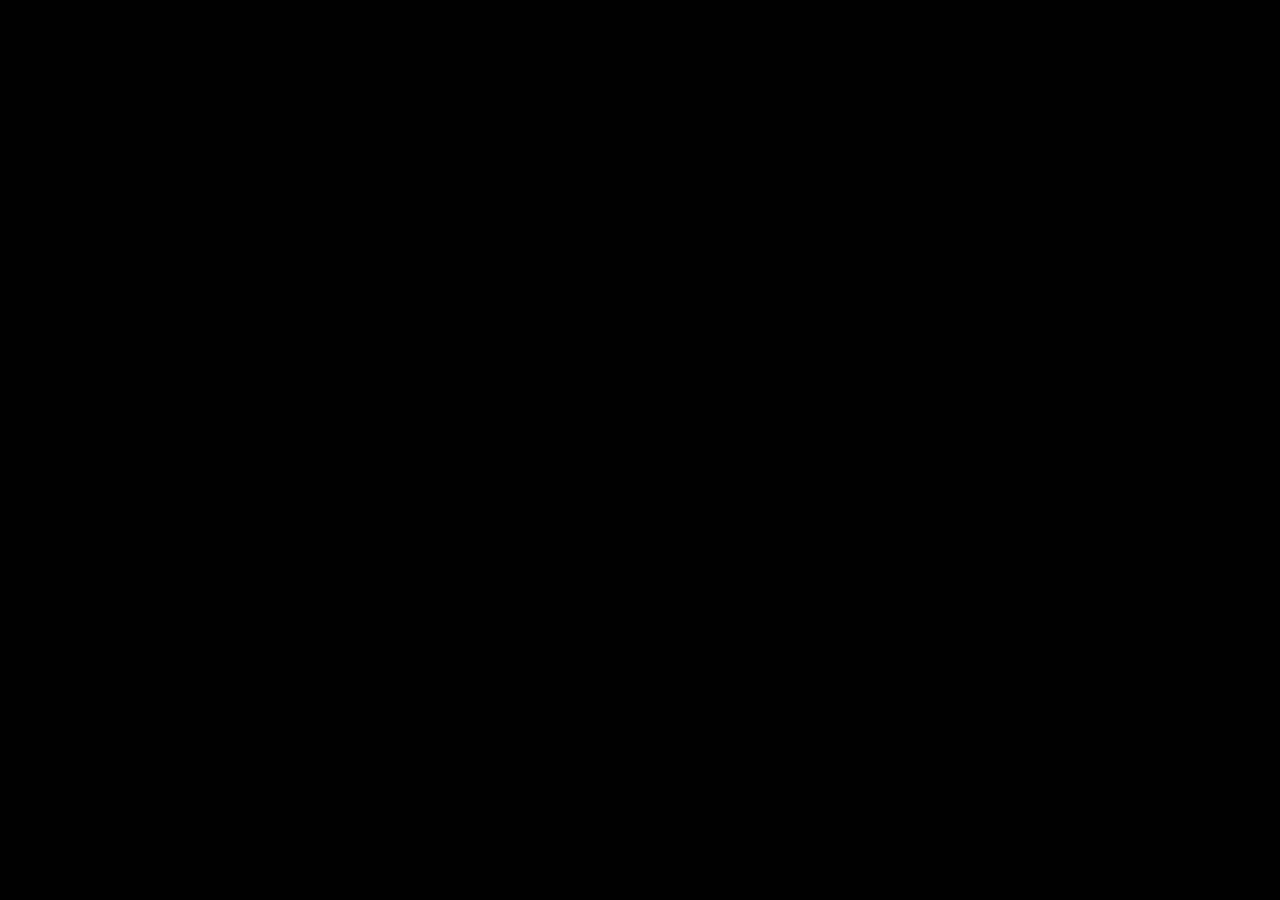
==== player.html @ 7fa9cfb5 "fix(emulator): use isolated player.html iframe and fix controller setup" ====
<!DOCTYPE html>
<html lang="es">
<head>
  <meta charset="UTF-8">
  <meta name="viewport" content="width=device-width, initial-scale=1.0, maximum-scale=1.0, user-scalable=no, viewport-fit=cover">
  <title>Emulator Player</title>
  <style>
    * { box-sizing: border-box; margin: 0; padding: 0; }
    html, body {
      width: 100%;
      height: 100%;
      overflow: hidden;
      background: #000;
      touch-action: none;
    }
    #game {
      width: 100%;
      height: 100%;
      display: flex;
      align-items: center;
      justify-content: center;
    }
  </style>
</head>
<body>
  <div id="game"></div>

  <script>
    const urlParams = new URLSearchParams(window.location.search);
    const core = urlParams.get('core') || 'gba';
    const rom = urlParams.get('rom') || 'roms/magical_quest_1.gba';
    const title = urlParams.get('title') || 'Juego Retro';

    // Resolver ruta absoluta de la ROM
    const absoluteRomUrl = new URL(rom, window.location.href).href;

    window.EJS_player = '#game';
    window.EJS_core = core;
    window.EJS_gameUrl = absoluteRomUrl;
    window.EJS_pathtodata = 'https://cdn.emulatorjs.org/stable/data/';
    window.EJS_gameName = title;
    window.EJS_color = '#ef4444';
    window.EJS_startOnLoaded = true;
    window.EJS_virtualGamepad = true;
  </script>
  <script src="https://cdn.emulatorjs.org/stable/data/loader.js"></script>
</body>
</html>
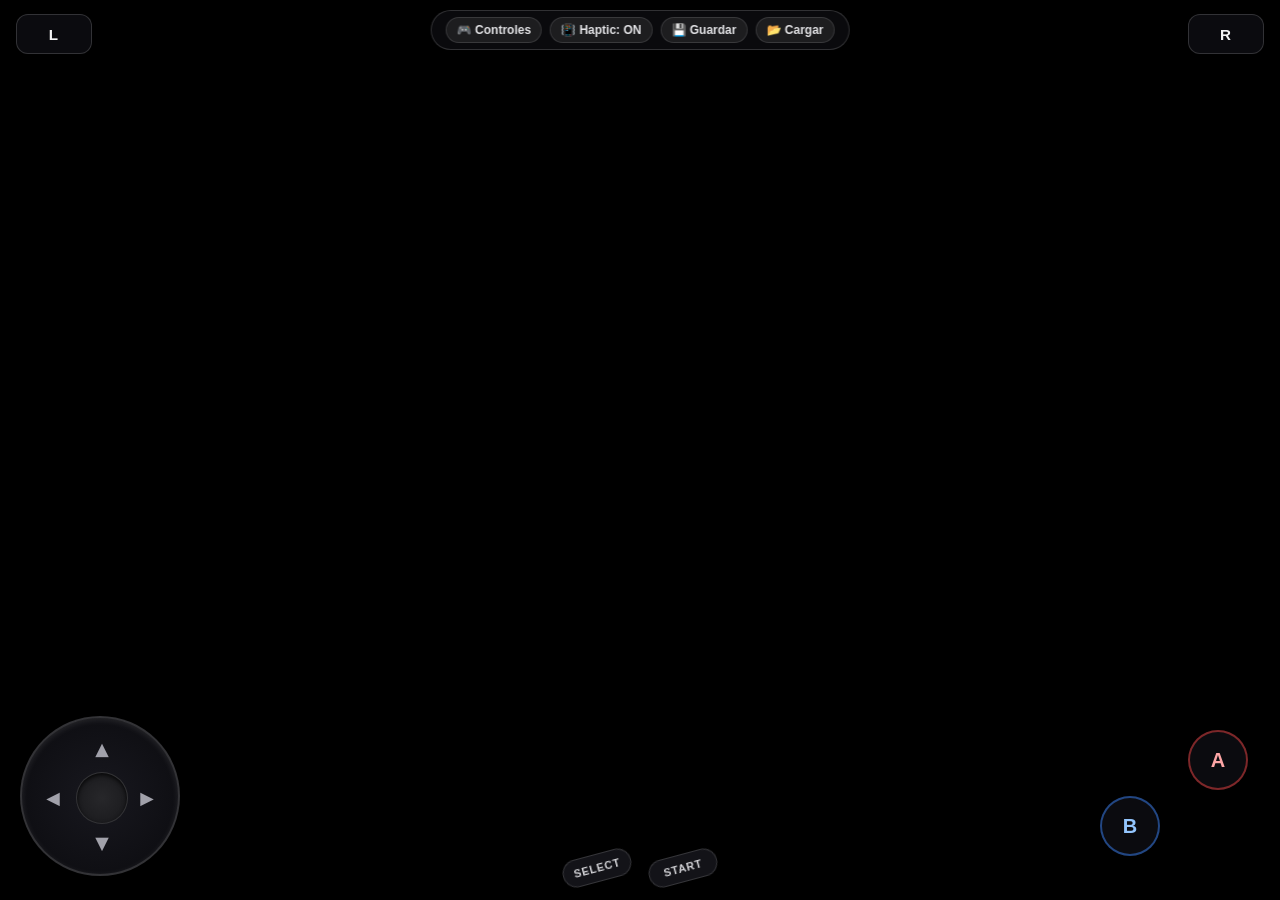
==== commit f4e1ad3c: "feat(controls): add badass on-screen arcade touch controls for mobile and ipad" ====
--- a/player.html
+++ b/player.html
@@ -3,16 +3,59 @@
 <head>
   <meta charset="UTF-8">
   <meta name="viewport" content="width=device-width, initial-scale=1.0, maximum-scale=1.0, user-scalable=no, viewport-fit=cover">
-  <title>Emulator Player</title>
+  <title>Mickey Arcade Player</title>
   <style>
-    * { box-sizing: border-box; margin: 0; padding: 0; }
+    :root {
+      --neon-red: #ef4444;
+      --neon-blue: #3b82f6;
+      --neon-green: #10b981;
+      --neon-yellow: #f59e0b;
+      --neon-purple: #a855f7;
+      --neon-cyan: #06b6d4;
+      --glass-bg: rgba(18, 18, 24, 0.65);
+      --glass-border: rgba(255, 255, 255, 0.16);
+      --glass-glow: rgba(255, 255, 255, 0.08);
+      --active-scale: 0.92;
+    }
+
+    * {
+      box-sizing: border-box;
+      margin: 0;
+      padding: 0;
+      -webkit-touch-callout: none;
+      -webkit-user-select: none;
+      user-select: none;
+    }
+
     html, body {
       width: 100%;
       height: 100%;
       overflow: hidden;
       background: #000;
       touch-action: none;
-    }
+      font-family: system-ui, -apple-system, BlinkMacSystemFont, 'Segoe UI', Roboto, sans-serif;
+    }
+
+    #app-viewport {
+      position: relative;
+      width: 100%;
+      height: 100%;
+      display: flex;
+      flex-direction: column;
+      overflow: hidden;
+      background: #000;
+    }
+
+    /* Contenedor del Juego */
+    #game-container {
+      position: absolute;
+      inset: 0;
+      display: flex;
+      align-items: center;
+      justify-content: center;
+      z-index: 10;
+    }
+
     #game {
       width: 100%;
       height: 100%;
@@ -20,11 +63,470 @@
       align-items: center;
       justify-content: center;
     }
+
+    /* Ocultar barra default y branding de EmulatorJS */
+    .ejs_menu_bar, .ejs_ad_container {
+      display: none !important;
+    }
+
+    /* Barra Superior de Herramientas Quick HUD */
+    #quick-hud {
+      position: absolute;
+      top: 10px;
+      left: 50%;
+      transform: translateX(-50%);
+      z-index: 100;
+      display: flex;
+      align-items: center;
+      gap: 8px;
+      background: rgba(12, 12, 16, 0.85);
+      backdrop-filter: blur(12px);
+      -webkit-backdrop-filter: blur(12px);
+      padding: 6px 14px;
+      border-radius: 30px;
+      border: 1px solid var(--glass-border);
+      box-shadow: 0 4px 20px rgba(0, 0, 0, 0.6);
+      pointer-events: auto;
+      transition: opacity 0.3s ease, transform 0.3s ease;
+    }
+
+    #quick-hud.hidden {
+      opacity: 0.15;
+      transform: translateX(-50%) translateY(-6px);
+    }
+    #quick-hud.hidden:hover {
+      opacity: 1;
+      transform: translateX(-50%) translateY(0);
+    }
+
+    .hud-btn {
+      background: rgba(255, 255, 255, 0.08);
+      border: 1px solid rgba(255, 255, 255, 0.12);
+      color: #e4e4e7;
+      font-size: 0.75rem;
+      font-weight: 700;
+      padding: 5px 10px;
+      border-radius: 16px;
+      cursor: pointer;
+      display: flex;
+      align-items: center;
+      gap: 4px;
+      transition: all 0.15s ease;
+      touch-action: manipulation;
+    }
+    .hud-btn:active {
+      transform: scale(0.94);
+      background: rgba(239, 68, 68, 0.25);
+      border-color: var(--neon-red);
+      color: #fff;
+    }
+
+    /* ====================================================================
+       OVERLAY DE CONTROLES TÁCTILES MAMALONES
+       ==================================================================== */
+    #touch-overlay {
+      position: absolute;
+      inset: 0;
+      z-index: 50;
+      pointer-events: none;
+      transition: opacity 0.25s ease;
+    }
+
+    #touch-overlay.controls-hidden {
+      opacity: 0;
+      pointer-events: none !important;
+    }
+
+    /* Gatillos Superiores L y R */
+    .trigger-btn {
+      position: absolute;
+      top: 14px;
+      width: 76px;
+      height: 40px;
+      background: var(--glass-bg);
+      backdrop-filter: blur(10px);
+      -webkit-backdrop-filter: blur(10px);
+      border: 1.5px solid var(--glass-border);
+      border-radius: 12px;
+      color: #f4f4f5;
+      font-size: 0.95rem;
+      font-weight: 900;
+      letter-spacing: 1px;
+      display: flex;
+      align-items: center;
+      justify-content: center;
+      pointer-events: auto;
+      box-shadow: 0 4px 15px rgba(0, 0, 0, 0.5);
+      transition: transform 0.08s ease, background 0.08s ease, box-shadow 0.08s ease;
+      touch-action: none;
+    }
+    .trigger-btn#btn-l { left: 16px; }
+    .trigger-btn#btn-r { right: 16px; }
+
+    .trigger-btn.active, .trigger-btn:active {
+      transform: scale(var(--active-scale));
+      background: rgba(239, 68, 68, 0.4);
+      border-color: var(--neon-red);
+      box-shadow: 0 0 16px rgba(239, 68, 68, 0.6), inset 0 0 10px rgba(239, 68, 68, 0.5);
+      color: #fff;
+    }
+
+    /* --------------------------------------------------------------------
+       D-PAD RETRO ARCADE (DIRECCIONAL 8 VÍAS)
+       -------------------------------------------------------------------- */
+    .dpad-container {
+      position: absolute;
+      left: 20px;
+      bottom: 24px;
+      width: 160px;
+      height: 160px;
+      pointer-events: auto;
+      touch-action: none;
+    }
+
+    .dpad-cross {
+      position: relative;
+      width: 100%;
+      height: 100%;
+      background: radial-gradient(circle, rgba(28, 28, 36, 0.85) 0%, rgba(12, 12, 16, 0.9) 100%);
+      backdrop-filter: blur(12px);
+      -webkit-backdrop-filter: blur(12px);
+      border-radius: 50%;
+      border: 2px solid rgba(255, 255, 255, 0.15);
+      box-shadow: 0 8px 30px rgba(0, 0, 0, 0.7), inset 0 2px 6px rgba(255, 255, 255, 0.1);
+    }
+
+    /* Brazos de la cruz */
+    .dpad-arm {
+      position: absolute;
+      display: flex;
+      align-items: center;
+      justify-content: center;
+      color: #a1a1aa;
+      font-size: 1.1rem;
+      transition: all 0.08s ease;
+      pointer-events: none;
+    }
+    .dpad-arm-up {
+      top: 6px;
+      left: 54px;
+      width: 52px;
+      height: 50px;
+    }
+    .dpad-arm-down {
+      bottom: 6px;
+      left: 54px;
+      width: 52px;
+      height: 50px;
+    }
+    .dpad-arm-left {
+      top: 54px;
+      left: 6px;
+      width: 50px;
+      height: 52px;
+    }
+    .dpad-arm-right {
+      top: 54px;
+      right: 6px;
+      width: 50px;
+      height: 52px;
+    }
+
+    /* Centro del D-Pad */
+    .dpad-center-cap {
+      position: absolute;
+      top: 54px;
+      left: 54px;
+      width: 52px;
+      height: 52px;
+      background: radial-gradient(circle, #27272a 0%, #18181b 100%);
+      border-radius: 50%;
+      border: 1px solid rgba(255, 255, 255, 0.1);
+      box-shadow: inset 0 2px 4px rgba(0, 0, 0, 0.8);
+      pointer-events: none;
+    }
+
+    /* Estado activo del D-Pad */
+    .dpad-arm.active {
+      color: #fff;
+      text-shadow: 0 0 12px var(--neon-cyan);
+      transform: scale(1.15);
+    }
+
+    /* --------------------------------------------------------------------
+       BOTONES DE ACCIÓN (A / B / X / Y / C)
+       -------------------------------------------------------------------- */
+    .actions-container {
+      position: absolute;
+      right: 20px;
+      bottom: 24px;
+      width: 170px;
+      height: 170px;
+      pointer-events: auto;
+      touch-action: none;
+    }
+
+    .btn-action {
+      position: absolute;
+      width: 60px;
+      height: 60px;
+      border-radius: 50%;
+      background: var(--glass-bg);
+      backdrop-filter: blur(12px);
+      -webkit-backdrop-filter: blur(12px);
+      border: 2px solid var(--glass-border);
+      color: #fafafa;
+      font-size: 1.25rem;
+      font-weight: 900;
+      display: flex;
+      align-items: center;
+      justify-content: center;
+      box-shadow: var(--btn-shadow);
+      transition: transform 0.08s ease, background 0.08s ease, box-shadow 0.08s ease, border-color 0.08s ease;
+      touch-action: none;
+    }
+
+    /* Layout GBA (A / B) */
+    .layout-gba #btn-b {
+      left: 10px;
+      bottom: 20px;
+      border-color: rgba(59, 130, 246, 0.5);
+      color: #93c5fd;
+    }
+    .layout-gba #btn-a {
+      right: 12px;
+      top: 24px;
+      border-color: rgba(239, 68, 68, 0.5);
+      color: #fca5a5;
+    }
+
+    /* Layout SNES (Y, X, B, A) */
+    .layout-snes #btn-y {
+      left: 10px;
+      top: 55px;
+      border-color: rgba(16, 185, 129, 0.5);
+      color: #6ee7b7;
+    }
+    .layout-snes #btn-x {
+      top: 10px;
+      left: 55px;
+      border-color: rgba(245, 158, 11, 0.5);
+      color: #fde68a;
+    }
+    .layout-snes #btn-b {
+      bottom: 10px;
+      left: 55px;
+      border-color: rgba(59, 130, 246, 0.5);
+      color: #93c5fd;
+    }
+    .layout-snes #btn-a {
+      right: 10px;
+      top: 55px;
+      border-color: rgba(239, 68, 68, 0.5);
+      color: #fca5a5;
+    }
+
+    /* Layout Genesis (A, B, C) */
+    .layout-genesis #btn-a {
+      left: 10px;
+      bottom: 30px;
+      border-color: rgba(239, 68, 68, 0.5);
+      color: #fca5a5;
+    }
+    .layout-genesis #btn-b {
+      left: 58px;
+      top: 40px;
+      border-color: rgba(59, 130, 246, 0.5);
+      color: #93c5fd;
+    }
+    .layout-genesis #btn-c {
+      right: 10px;
+      top: 15px;
+      border-color: rgba(16, 185, 129, 0.5);
+      color: #6ee7b7;
+    }
+
+    /* Estados Activos de Botones de Acción */
+    .btn-action.active, .btn-action:active {
+      transform: scale(var(--active-scale));
+      color: #fff;
+    }
+    #btn-a.active, #btn-a:active {
+      background: rgba(239, 68, 68, 0.45);
+      border-color: var(--neon-red);
+      box-shadow: 0 0 20px rgba(239, 68, 68, 0.7), inset 0 0 12px rgba(239, 68, 68, 0.6);
+    }
+    #btn-b.active, #btn-b:active {
+      background: rgba(59, 130, 246, 0.45);
+      border-color: var(--neon-blue);
+      box-shadow: 0 0 20px rgba(59, 130, 246, 0.7), inset 0 0 12px rgba(59, 130, 246, 0.6);
+    }
+    #btn-x.active, #btn-x:active {
+      background: rgba(245, 158, 11, 0.45);
+      border-color: var(--neon-yellow);
+      box-shadow: 0 0 20px rgba(245, 158, 11, 0.7), inset 0 0 12px rgba(245, 158, 11, 0.6);
+    }
+    #btn-y.active, #btn-y:active {
+      background: rgba(16, 185, 129, 0.45);
+      border-color: var(--neon-green);
+      box-shadow: 0 0 20px rgba(16, 185, 129, 0.7), inset 0 0 12px rgba(16, 185, 129, 0.6);
+    }
+    #btn-c.active, #btn-c:active {
+      background: rgba(16, 185, 129, 0.45);
+      border-color: var(--neon-green);
+      box-shadow: 0 0 20px rgba(16, 185, 129, 0.7), inset 0 0 12px rgba(16, 185, 129, 0.6);
+    }
+
+    /* --------------------------------------------------------------------
+       BOTONES START & SELECT (PÍLDORAS CLÁSICAS)
+       -------------------------------------------------------------------- */
+    .meta-container {
+      position: absolute;
+      bottom: 18px;
+      left: 50%;
+      transform: translateX(-50%);
+      display: flex;
+      align-items: center;
+      gap: 16px;
+      pointer-events: auto;
+      touch-action: none;
+    }
+
+    .btn-pill {
+      background: rgba(24, 24, 30, 0.8);
+      backdrop-filter: blur(8px);
+      -webkit-backdrop-filter: blur(8px);
+      border: 1px solid rgba(255, 255, 255, 0.15);
+      border-radius: 20px;
+      width: 70px;
+      height: 28px;
+      color: #d4d4d8;
+      font-size: 0.68rem;
+      font-weight: 800;
+      letter-spacing: 0.8px;
+      display: flex;
+      align-items: center;
+      justify-content: center;
+      box-shadow: 0 4px 12px rgba(0, 0, 0, 0.5);
+      transform: rotate(-15deg);
+      transition: all 0.08s ease;
+      touch-action: none;
+    }
+
+    .btn-pill.active, .btn-pill:active {
+      transform: rotate(-15deg) scale(0.92);
+      background: rgba(239, 68, 68, 0.35);
+      border-color: var(--neon-red);
+      box-shadow: 0 0 14px rgba(239, 68, 68, 0.6);
+      color: #fff;
+    }
+
+    /* ====================================================================
+       MODO RETRATO (CELULARES VERTICALES / GAMEBOY STYLE)
+       ==================================================================== */
+    @media (orientation: portrait) and (max-width: 768px) {
+      #game-container {
+        position: relative;
+        height: 48vh;
+        width: 100%;
+        background: #000;
+      }
+
+      #touch-overlay {
+        position: relative;
+        height: 52vh;
+        width: 100%;
+        background: linear-gradient(180deg, #09090b 0%, #141419 100%);
+        border-top: 2px solid rgba(255, 255, 255, 0.1);
+        box-shadow: 0 -10px 30px rgba(0, 0, 0, 0.8);
+      }
+
+      .dpad-container {
+        left: 14px;
+        bottom: 30px;
+        width: 150px;
+        height: 150px;
+      }
+
+      .actions-container {
+        right: 14px;
+        bottom: 30px;
+        width: 155px;
+        height: 155px;
+      }
+
+      .btn-action {
+        width: 54px;
+        height: 54px;
+        font-size: 1.15rem;
+      }
+
+      .trigger-btn {
+        top: 12px;
+        width: 66px;
+        height: 36px;
+        font-size: 0.85rem;
+      }
+
+      .meta-container {
+        bottom: 14px;
+        gap: 12px;
+      }
+      .btn-pill {
+        width: 64px;
+        height: 26px;
+        font-size: 0.65rem;
+      }
+    }
   </style>
 </head>
 <body>
-  <div id="game"></div>
-
+
+  <div id="app-viewport">
+    <!-- Viewport del Emulador -->
+    <main id="game-container">
+      <div id="game"></div>
+    </main>
+
+    <!-- Barra de Herramientas Quick HUD -->
+    <header id="quick-hud" aria-label="Herramientas de emulación">
+      <button class="hud-btn" id="hud-toggle-controls" type="button" title="Mostrar/Ocultar Controles">🎮 Controles</button>
+      <button class="hud-btn" id="hud-haptics" type="button" title="Vibración">📳 Haptic: ON</button>
+      <button class="hud-btn" id="hud-save" type="button" title="Guardar Partida">💾 Guardar</button>
+      <button class="hud-btn" id="hud-load" type="button" title="Cargar Partida">📂 Cargar</button>
+    </header>
+
+    <!-- Overlay de Controles Táctiles Profesionales -->
+    <div id="touch-overlay" class="layout-gba">
+      <!-- Gatillos L y R -->
+      <button class="trigger-btn" id="btn-l" data-input="10" type="button" aria-label="Gatillo L">L</button>
+      <button class="trigger-btn" id="btn-r" data-input="11" type="button" aria-label="Gatillo R">R</button>
+
+      <!-- D-Pad Cruzado 8 Vías -->
+      <div class="dpad-container" id="virtual-dpad">
+        <div class="dpad-cross">
+          <div class="dpad-arm dpad-arm-up" id="dpad-arrow-up">▲</div>
+          <div class="dpad-arm dpad-arm-down" id="dpad-arrow-down">▼</div>
+          <div class="dpad-arm dpad-arm-left" id="dpad-arrow-left">◀</div>
+          <div class="dpad-arm dpad-arm-right" id="dpad-arrow-right">▶</div>
+          <div class="dpad-center-cap"></div>
+        </div>
+      </div>
+
+      <!-- Start y Select -->
+      <div class="meta-container">
+        <button class="btn-pill" id="btn-select" data-input="2" type="button" aria-label="Select">SELECT</button>
+        <button class="btn-pill" id="btn-start" data-input="3" type="button" aria-label="Start">START</button>
+      </div>
+
+      <!-- Clúster Dinámico de Botones de Acción -->
+      <div class="actions-container" id="actions-cluster">
+        <!-- Renderizado dinámicamente según consola (GBA, SNES, Genesis) -->
+      </div>
+    </div>
+  </div>
+
+  <!-- Parámetros y Configuración de EmulatorJS -->
   <script>
     const urlParams = new URLSearchParams(window.location.search);
     const core = urlParams.get('core') || 'gba';
@@ -41,8 +543,328 @@
     window.EJS_gameName = title;
     window.EJS_color = '#ef4444';
     window.EJS_startOnLoaded = true;
-    window.EJS_virtualGamepad = true;
+    window.EJS_virtualGamepad = false; // Desactivar el feo y roto por defecto
   </script>
   <script src="https://cdn.emulatorjs.org/stable/data/loader.js"></script>
+
+  <!-- Motor Táctil Arcade Mamalón -->
+  <script>
+    (function initArcadeTouchController() {
+      let hapticsEnabled = true;
+      let controlsVisible = true;
+      const activeInputs = new Set();
+      const overlay = document.getElementById('touch-overlay');
+      const cluster = document.getElementById('actions-cluster');
+      const dpad = document.getElementById('virtual-dpad');
+
+      // 1. Configurar botones de acción según el core
+      function setupActionCluster() {
+        overlay.classList.remove('layout-gba', 'layout-snes', 'layout-genesis');
+
+        if (core === 'snes') {
+          overlay.classList.add('layout-snes');
+          cluster.innerHTML = `
+            <button class="btn-action" id="btn-y" data-input="1" type="button" aria-label="Y">Y</button>
+            <button class="btn-action" id="btn-x" data-input="9" type="button" aria-label="X">X</button>
+            <button class="btn-action" id="btn-b" data-input="0" type="button" aria-label="B">B</button>
+            <button class="btn-action" id="btn-a" data-input="8" type="button" aria-label="A">A</button>
+          `;
+        } else if (core === 'segaMD' || core === 'genesis') {
+          overlay.classList.add('layout-genesis');
+          // En segaMD: A=1, B=0, C=8
+          cluster.innerHTML = `
+            <button class="btn-action" id="btn-a" data-input="1" type="button" aria-label="A">A</button>
+            <button class="btn-action" id="btn-b" data-input="0" type="button" aria-label="B">B</button>
+            <button class="btn-action" id="btn-c" data-input="8" type="button" aria-label="C">C</button>
+          `;
+          // Ocultar gatillos en Génesis clásico de 3 botones si se desea o dejarlos
+        } else {
+          // GBA por defecto: B=0, A=8
+          overlay.classList.add('layout-gba');
+          cluster.innerHTML = `
+            <button class="btn-action" id="btn-b" data-input="0" type="button" aria-label="B">B</button>
+            <button class="btn-action" id="btn-a" data-input="8" type="button" aria-label="A">A</button>
+          `;
+        }
+      }
+
+      setupActionCluster();
+
+      // 2. Mapeo de teclas para canal secundario de KeyboardEvent
+      const KEY_FALLBACKS = {
+        4: { key: "ArrowUp", code: "ArrowUp", keyCode: 38 },
+        5: { key: "ArrowDown", code: "ArrowDown", keyCode: 40 },
+        6: { key: "ArrowLeft", code: "ArrowLeft", keyCode: 37 },
+        7: { key: "ArrowRight", code: "ArrowRight", keyCode: 39 },
+        8: { key: "z", code: "KeyZ", keyCode: 90 }, // A
+        0: { key: "x", code: "KeyX", keyCode: 88 }, // B
+        9: { key: "a", code: "KeyA", keyCode: 65 }, // X
+        1: { key: "s", code: "KeyS", keyCode: 83 }, // Y
+        10: { key: "q", code: "KeyQ", keyCode: 81 }, // L
+        11: { key: "e", code: "KeyE", keyCode: 69 }, // R
+        3: { key: "Enter", code: "Enter", keyCode: 13 }, // Start
+        2: { key: "v", code: "KeyV", keyCode: 86 } // Select
+      };
+
+      // 3. Envío dual de entradas a EmulatorJS
+      function sendInput(inputVal, isDown) {
+        if (isDown) {
+          if (!activeInputs.has(inputVal)) {
+            activeInputs.add(inputVal);
+            // Canal primario directo a WebAssembly
+            if (window.EJS_emulator && window.EJS_emulator.gameManager) {
+              try {
+                window.EJS_emulator.gameManager.simulateInput(0, inputVal, 1);
+              } catch(e) {}
+            }
+            // Canal secundario: teclado
+            dispatchKeyEvent(inputVal, 'keydown');
+
+            if (hapticsEnabled && navigator.vibrate) {
+              try { navigator.vibrate(12); } catch(e) {}
+            }
+          }
+        } else {
+          if (activeInputs.has(inputVal)) {
+            activeInputs.delete(inputVal);
+            if (window.EJS_emulator && window.EJS_emulator.gameManager) {
+              try {
+                window.EJS_emulator.gameManager.simulateInput(0, inputVal, 0);
+              } catch(e) {}
+            }
+            dispatchKeyEvent(inputVal, 'keyup');
+          }
+        }
+      }
+
+      function dispatchKeyEvent(inputVal, eventType) {
+        const k = KEY_FALLBACKS[inputVal];
+        if (!k) return;
+        try {
+          const ev = new KeyboardEvent(eventType, {
+            key: k.key,
+            code: k.code,
+            keyCode: k.keyCode,
+            which: k.keyCode,
+            bubbles: true,
+            cancelable: true
+          });
+          window.dispatchEvent(ev);
+          document.dispatchEvent(ev);
+        } catch(e) {}
+      }
+
+      // 4. Bindings de botones simples (A, B, X, Y, L, R, Start, Select)
+      function bindSimpleButtons() {
+        const buttons = overlay.querySelectorAll('button[data-input]');
+        buttons.forEach(btn => {
+          const inputVal = parseInt(btn.getAttribute('data-input'), 10);
+
+          // Touch
+          btn.addEventListener('touchstart', (e) => {
+            e.preventDefault();
+            btn.classList.add('active');
+            sendInput(inputVal, true);
+          }, { passive: false });
+
+          btn.addEventListener('touchend', (e) => {
+            e.preventDefault();
+            btn.classList.remove('active');
+            sendInput(inputVal, false);
+          }, { passive: false });
+
+          btn.addEventListener('touchcancel', (e) => {
+            e.preventDefault();
+            btn.classList.remove('active');
+            sendInput(inputVal, false);
+          }, { passive: false });
+
+          // Mouse (para pruebas en Desktop / DevTools)
+          btn.addEventListener('mousedown', (e) => {
+            e.preventDefault();
+            btn.classList.add('active');
+            sendInput(inputVal, true);
+          });
+
+          btn.addEventListener('mouseup', (e) => {
+            e.preventDefault();
+            btn.classList.remove('active');
+            sendInput(inputVal, false);
+          });
+
+          btn.addEventListener('mouseleave', () => {
+            if (btn.classList.contains('active')) {
+              btn.classList.remove('active');
+              sendInput(inputVal, false);
+            }
+          });
+        });
+      }
+
+      bindSimpleButtons();
+
+      // 5. Motor Multi-Touch y Drag Continuo del D-Pad
+      const dpadUp = document.getElementById('dpad-arrow-up');
+      const dpadDown = document.getElementById('dpad-arrow-down');
+      const dpadLeft = document.getElementById('dpad-arrow-left');
+      const dpadRight = document.getElementById('dpad-arrow-right');
+
+      let dpadTouchId = null;
+
+      function updateDpadFromCoords(clientX, clientY) {
+        const rect = dpad.getBoundingClientRect();
+        const centerX = rect.left + rect.width / 2;
+        const centerY = rect.top + rect.height / 2;
+        const dx = clientX - centerX;
+        const dy = clientY - centerY;
+        const dist = Math.hypot(dx, dy);
+
+        // Umbral de zona muerta central (~14px)
+        if (dist < 14) {
+          clearDpadDirections();
+          return;
+        }
+
+        // Ángulo en grados (-180 a 180)
+        const angle = Math.atan2(dy, dx) * (180 / Math.PI);
+
+        let up = false, down = false, left = false, right = false;
+
+        if (angle >= -157.5 && angle < -22.5) up = true;
+        if (angle >= 22.5 && angle < 157.5) down = true;
+        if (angle >= 112.5 || angle < -112.5) left = true;
+        if (angle >= -67.5 && angle < 67.5) right = true;
+
+        applyDirection(4, up, dpadUp);
+        applyDirection(5, down, dpadDown);
+        applyDirection(6, left, dpadLeft);
+        applyDirection(7, right, dpadRight);
+      }
+
+      function applyDirection(inputVal, isActive, element) {
+        if (isActive) {
+          element.classList.add('active');
+          sendInput(inputVal, true);
+        } else {
+          element.classList.remove('active');
+          sendInput(inputVal, false);
+        }
+      }
+
+      function clearDpadDirections() {
+        applyDirection(4, false, dpadUp);
+        applyDirection(5, false, dpadDown);
+        applyDirection(6, false, dpadLeft);
+        applyDirection(7, false, dpadRight);
+      }
+
+      dpad.addEventListener('touchstart', (e) => {
+        e.preventDefault();
+        const touch = e.changedTouches[0];
+        dpadTouchId = touch.identifier;
+        updateDpadFromCoords(touch.clientX, touch.clientY);
+      }, { passive: false });
+
+      dpad.addEventListener('touchmove', (e) => {
+        e.preventDefault();
+        for (let i = 0; i < e.changedTouches.length; i++) {
+          const t = e.changedTouches[i];
+          if (t.identifier === dpadTouchId) {
+            updateDpadFromCoords(t.clientX, t.clientY);
+            break;
+          }
+        }
+      }, { passive: false });
+
+      function endDpadTouch(e) {
+        for (let i = 0; i < e.changedTouches.length; i++) {
+          if (e.changedTouches[i].identifier === dpadTouchId) {
+            dpadTouchId = null;
+            clearDpadDirections();
+            break;
+          }
+        }
+      }
+
+      dpad.addEventListener('touchend', endDpadTouch, { passive: false });
+      dpad.addEventListener('touchcancel', endDpadTouch, { passive: false });
+
+      // Soporte Mouse Drag en D-Pad para desktop
+      let isDpadMouseDown = false;
+      dpad.addEventListener('mousedown', (e) => {
+        e.preventDefault();
+        isDpadMouseDown = true;
+        updateDpadFromCoords(e.clientX, e.clientY);
+      });
+      window.addEventListener('mousemove', (e) => {
+        if (isDpadMouseDown) {
+          updateDpadFromCoords(e.clientX, e.clientY);
+        }
+      });
+      window.addEventListener('mouseup', () => {
+        if (isDpadMouseDown) {
+          isDpadMouseDown = false;
+          clearDpadDirections();
+        }
+      });
+
+      // 6. Quick HUD Control Actions
+      const btnToggle = document.getElementById('hud-toggle-controls');
+      const btnHaptics = document.getElementById('hud-haptics');
+      const btnSave = document.getElementById('hud-save');
+      const btnLoad = document.getElementById('hud-load');
+      const quickHud = document.getElementById('quick-hud');
+
+      btnToggle.addEventListener('click', () => {
+        controlsVisible = !controlsVisible;
+        overlay.classList.toggle('controls-hidden', !controlsVisible);
+        btnToggle.textContent = controlsVisible ? '🎮 Controles: ON' : '🎮 Controles: OFF';
+      });
+
+      btnHaptics.addEventListener('click', () => {
+        hapticsEnabled = !hapticsEnabled;
+        btnHaptics.textContent = hapticsEnabled ? '📳 Haptic: ON' : '📳 Haptic: OFF';
+        if (hapticsEnabled && navigator.vibrate) navigator.vibrate(25);
+      });
+
+      btnSave.addEventListener('click', () => {
+        if (window.EJS_emulator && window.EJS_emulator.gameManager) {
+          try {
+            window.EJS_emulator.gameManager.saveState();
+            btnSave.textContent = '✅ Guardado!';
+            setTimeout(() => btnSave.textContent = '💾 Guardar', 1500);
+          } catch(e) {
+            console.error(e);
+          }
+        }
+      });
+
+      btnLoad.addEventListener('click', () => {
+        if (window.EJS_emulator && window.EJS_emulator.gameManager) {
+          try {
+            window.EJS_emulator.gameManager.loadState();
+            btnLoad.textContent = '✅ Cargado!';
+            setTimeout(() => btnLoad.textContent = '📂 Cargar', 1500);
+          } catch(e) {
+            console.error(e);
+          }
+        }
+      });
+
+      // Auto-ocultar ligeramente la barra tras 4 segundos de inactividad
+      let hudTimer = null;
+      function pokeHud() {
+        quickHud.classList.remove('hidden');
+        clearTimeout(hudTimer);
+        hudTimer = setTimeout(() => {
+          quickHud.classList.add('hidden');
+        }, 4000);
+      }
+      window.addEventListener('touchstart', pokeHud, { passive: true });
+      window.addEventListener('mousemove', pokeHud, { passive: true });
+      pokeHud();
+
+    })();
+  </script>
 </body>
 </html>
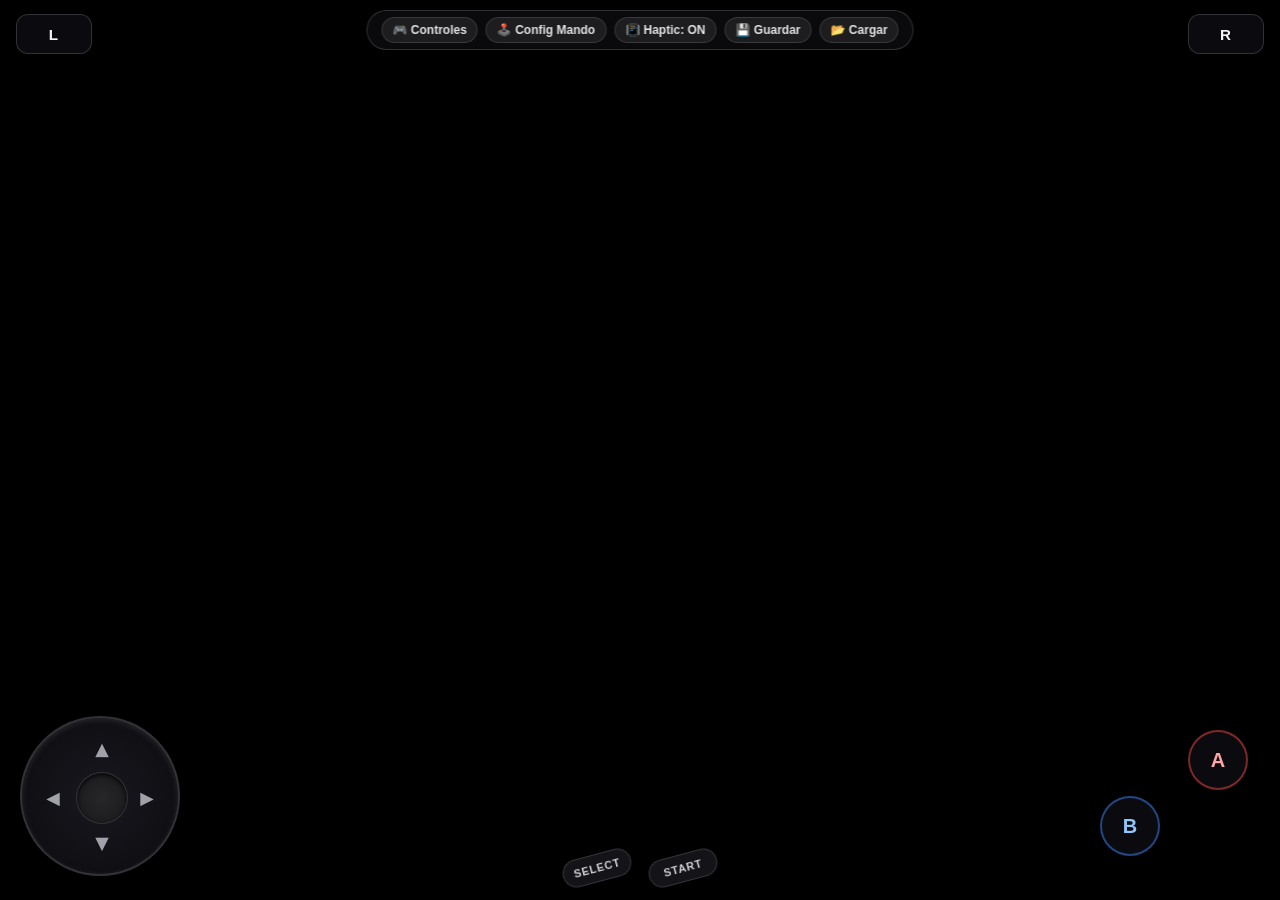
==== commit 1e0c5265: "fix(arcade): auditar persistencia IndexedDB, HUD boton mando, z-index menus y gestos safari" ====
--- a/player.html
+++ b/player.html
@@ -67,6 +67,11 @@
     /* Ocultar barra default y branding de EmulatorJS */
     .ejs_menu_bar, .ejs_ad_container {
       display: none !important;
+    }
+
+    /* Asegurar que el menú de configuración de mandos quede al frente interactivo */
+    .ejs_popup, .ejs_control_body, .ejs_menu, [class*="ejs_"][class*="popup"], [class*="ejs_control"] {
+      z-index: 99999 !important;
     }
 
     /* Barra Superior de Herramientas Quick HUD */
@@ -176,8 +181,8 @@
        -------------------------------------------------------------------- */
     .dpad-container {
       position: absolute;
-      left: 20px;
-      bottom: 24px;
+      left: calc(20px + env(safe-area-inset-left, 0px));
+      bottom: calc(24px + env(safe-area-inset-bottom, 0px));
       width: 160px;
       height: 160px;
       pointer-events: auto;
@@ -258,8 +263,8 @@
        -------------------------------------------------------------------- */
     .actions-container {
       position: absolute;
-      right: 20px;
-      bottom: 24px;
+      right: calc(20px + env(safe-area-inset-right, 0px));
+      bottom: calc(24px + env(safe-area-inset-bottom, 0px));
       width: 170px;
       height: 170px;
       pointer-events: auto;
@@ -382,7 +387,7 @@
        -------------------------------------------------------------------- */
     .meta-container {
       position: absolute;
-      bottom: 18px;
+      bottom: calc(18px + env(safe-area-inset-bottom, 0px));
       left: 50%;
       transform: translateX(-50%);
       display: flex;
@@ -422,19 +427,21 @@
     }
 
     /* ====================================================================
-       MODO RETRATO (CELULARES VERTICALES / GAMEBOY STYLE)
+       MODO RETRATO (PANTALLAS VERTICALES / GAMEBOY STYLE)
        ==================================================================== */
-    @media (orientation: portrait) and (max-width: 768px) {
+    @media (orientation: portrait) {
       #game-container {
         position: relative;
-        height: 48vh;
+        height: 50%;
+        height: 50dvh;
         width: 100%;
         background: #000;
       }
 
       #touch-overlay {
         position: relative;
-        height: 52vh;
+        height: 50%;
+        height: 50dvh;
         width: 100%;
         background: linear-gradient(180deg, #09090b 0%, #141419 100%);
         border-top: 2px solid rgba(255, 255, 255, 0.1);
@@ -442,40 +449,40 @@
       }
 
       .dpad-container {
-        left: 14px;
-        bottom: 30px;
+        left: calc(14px + env(safe-area-inset-left, 0px));
+        bottom: calc(24px + env(safe-area-inset-bottom, 0px));
         width: 150px;
         height: 150px;
       }
 
       .actions-container {
-        right: 14px;
-        bottom: 30px;
+        right: calc(14px + env(safe-area-inset-right, 0px));
+        bottom: calc(24px + env(safe-area-inset-bottom, 0px));
         width: 155px;
         height: 155px;
       }
 
       .btn-action {
-        width: 54px;
-        height: 54px;
+        width: 56px;
+        height: 56px;
         font-size: 1.15rem;
       }
 
       .trigger-btn {
         top: 12px;
-        width: 66px;
-        height: 36px;
-        font-size: 0.85rem;
+        width: 72px;
+        height: 38px;
+        font-size: 0.9rem;
       }
 
       .meta-container {
-        bottom: 14px;
-        gap: 12px;
+        bottom: calc(14px + env(safe-area-inset-bottom, 0px));
+        gap: 14px;
       }
       .btn-pill {
-        width: 64px;
-        height: 26px;
-        font-size: 0.65rem;
+        width: 68px;
+        height: 28px;
+        font-size: 0.68rem;
       }
     }
   </style>
@@ -491,6 +498,7 @@
     <!-- Barra de Herramientas Quick HUD -->
     <header id="quick-hud" aria-label="Herramientas de emulación">
       <button class="hud-btn" id="hud-toggle-controls" type="button" title="Mostrar/Ocultar Controles">🎮 Controles</button>
+      <button class="hud-btn" id="hud-config-gamepad" type="button" title="Configurar Mando o Teclado">🕹️ Config Mando</button>
       <button class="hud-btn" id="hud-haptics" type="button" title="Vibración">📳 Haptic: ON</button>
       <button class="hud-btn" id="hud-save" type="button" title="Guardar Partida">💾 Guardar</button>
       <button class="hud-btn" id="hud-load" type="button" title="Cargar Partida">📂 Cargar</button>
@@ -808,8 +816,92 @@
         }
       });
 
-      // 6. Quick HUD Control Actions
+      // 6. Gestor de persistencia robusto (IndexedDB con fallback a localStorage)
+      const SaveManager = {
+        dbName: 'RetroArcadeSaves',
+        storeName: 'states',
+        db: null,
+
+        async getDB() {
+          if (this.db) return this.db;
+          return new Promise((resolve) => {
+            if (!window.indexedDB) return resolve(null);
+            const req = indexedDB.open(this.dbName, 1);
+            req.onupgradeneeded = (e) => {
+              const db = e.target.result;
+              if (!db.objectStoreNames.contains(this.storeName)) {
+                db.createObjectStore(this.storeName);
+              }
+            };
+            req.onsuccess = (e) => {
+              this.db = e.target.result;
+              resolve(this.db);
+            };
+            req.onerror = () => resolve(null);
+          });
+        },
+
+        async saveState(gameKey, uint8Array) {
+          try {
+            const db = await this.getDB();
+            if (db) {
+              return new Promise((resolve) => {
+                const tx = db.transaction(this.storeName, 'readwrite');
+                const store = tx.objectStore(this.storeName);
+                store.put(uint8Array, gameKey);
+                tx.oncomplete = () => resolve(true);
+                tx.onerror = () => resolve(false);
+              });
+            }
+          } catch(e) {
+            console.warn('IndexedDB save failed, trying localStorage fallback', e);
+          }
+          try {
+            let binary = '';
+            const len = uint8Array.byteLength;
+            for (let i = 0; i < len; i++) {
+              binary += String.fromCharCode(uint8Array[i]);
+            }
+            localStorage.setItem('arcade_save_' + gameKey, btoa(binary));
+            return true;
+          } catch(e) {
+            return false;
+          }
+        },
+
+        async loadState(gameKey) {
+          try {
+            const db = await this.getDB();
+            if (db) {
+              return new Promise((resolve) => {
+                const tx = db.transaction(this.storeName, 'readonly');
+                const store = tx.objectStore(this.storeName);
+                const req = store.get(gameKey);
+                req.onsuccess = () => resolve(req.result || null);
+                req.onerror = () => resolve(null);
+              });
+            }
+          } catch(e) {
+            console.warn('IndexedDB load failed', e);
+          }
+          try {
+            const str = localStorage.getItem('arcade_save_' + gameKey);
+            if (str) {
+              const binary = atob(str);
+              const bytes = new Uint8Array(binary.length);
+              for (let i = 0; i < binary.length; i++) {
+                bytes[i] = binary.charCodeAt(i);
+              }
+              return bytes;
+            }
+          } catch(e) {}
+          return null;
+        }
+      };
+
+      // 7. Quick HUD Control Actions
       const btnToggle = document.getElementById('hud-toggle-controls');
+      const btnConfigGamepad = document.getElementById('hud-config-gamepad');
       const btnHaptics = document.getElementById('hud-haptics');
       const btnSave = document.getElementById('hud-save');
       const btnLoad = document.getElementById('hud-load');
@@ -821,35 +913,82 @@
         btnToggle.textContent = controlsVisible ? '🎮 Controles: ON' : '🎮 Controles: OFF';
       });
 
+      if (btnConfigGamepad) {
+        btnConfigGamepad.addEventListener('click', () => {
+          if (window.EJS_emulator && window.EJS_emulator.controlMenu) {
+            const isHidden = window.EJS_emulator.controlMenu.style.display === 'none' || !window.EJS_emulator.controlMenu.style.display;
+            window.EJS_emulator.controlMenu.style.display = isHidden ? 'block' : 'none';
+          }
+        });
+      }
+
       btnHaptics.addEventListener('click', () => {
         hapticsEnabled = !hapticsEnabled;
         btnHaptics.textContent = hapticsEnabled ? '📳 Haptic: ON' : '📳 Haptic: OFF';
         if (hapticsEnabled && navigator.vibrate) navigator.vibrate(25);
       });
 
-      btnSave.addEventListener('click', () => {
-        if (window.EJS_emulator && window.EJS_emulator.gameManager) {
-          try {
-            window.EJS_emulator.gameManager.saveState();
+      btnSave.addEventListener('click', async () => {
+        btnSave.textContent = '⏳ Guardando...';
+        try {
+          let stateBytes = null;
+          if (window.EJS_emulator && window.EJS_emulator.gameManager && typeof window.EJS_emulator.gameManager.getState === 'function') {
+            stateBytes = window.EJS_emulator.gameManager.getState();
+          }
+          if (stateBytes && stateBytes.length > 0) {
+            const ok = await SaveManager.saveState(rom, stateBytes);
+            btnSave.textContent = ok ? '✅ Guardado!' : '⚠️ Error guardado';
+          } else if (window.EJS_emulator && window.EJS_emulator.elements && window.EJS_emulator.elements.bottomBar && window.EJS_emulator.elements.bottomBar.saveState) {
+            window.EJS_emulator.elements.bottomBar.saveState[0].click();
             btnSave.textContent = '✅ Guardado!';
-            setTimeout(() => btnSave.textContent = '💾 Guardar', 1500);
-          } catch(e) {
-            console.error(e);
+          } else {
+            btnSave.textContent = '⚠️ Espera arranque';
           }
-        }
+        } catch(e) {
+          console.error(e);
+          btnSave.textContent = '❌ Error';
+        }
+        setTimeout(() => btnSave.textContent = '💾 Guardar', 2000);
       });
 
-      btnLoad.addEventListener('click', () => {
-        if (window.EJS_emulator && window.EJS_emulator.gameManager) {
-          try {
-            window.EJS_emulator.gameManager.loadState();
+      btnLoad.addEventListener('click', async () => {
+        btnLoad.textContent = '⏳ Cargando...';
+        try {
+          const savedBytes = await SaveManager.loadState(rom);
+          if (savedBytes && window.EJS_emulator && window.EJS_emulator.gameManager && typeof window.EJS_emulator.gameManager.loadState === 'function') {
+            window.EJS_emulator.gameManager.loadState(savedBytes);
             btnLoad.textContent = '✅ Cargado!';
-            setTimeout(() => btnLoad.textContent = '📂 Cargar', 1500);
-          } catch(e) {
-            console.error(e);
+          } else if (window.EJS_emulator && window.EJS_emulator.elements && window.EJS_emulator.elements.bottomBar && window.EJS_emulator.elements.bottomBar.loadState) {
+            window.EJS_emulator.elements.bottomBar.loadState[0].click();
+            btnLoad.textContent = '✅ Cargado!';
+          } else {
+            btnLoad.textContent = '⚠️ Sin partida';
           }
-        }
+        } catch(e) {
+          console.error(e);
+          btnLoad.textContent = '❌ Error';
+        }
+        setTimeout(() => btnLoad.textContent = '📂 Cargar', 2000);
       });
+
+      // 8. Detección de mandos Bluetooth / USB y auto-ocultamiento de controles táctiles
+      window.addEventListener('gamepadconnected', (e) => {
+        if (btnConfigGamepad) {
+          btnConfigGamepad.textContent = `🕹️ Mando (${e.gamepad.id.substring(0, 10)}...)`;
+        }
+        overlay.classList.add('gamepad-active');
+      });
+      window.addEventListener('gamepaddisconnected', () => {
+        if (btnConfigGamepad) {
+          btnConfigGamepad.textContent = '🕹️ Config Mando';
+        }
+        overlay.classList.remove('gamepad-active');
+      });
+
+      // 9. Bloqueo estricto de gestos conflictivos de Safari iOS
+      document.addEventListener('gesturestart', (e) => e.preventDefault(), { passive: false });
+      document.addEventListener('gesturechange', (e) => e.preventDefault(), { passive: false });
+      document.addEventListener('gestureend', (e) => e.preventDefault(), { passive: false });
 
       // Auto-ocultar ligeramente la barra tras 4 segundos de inactividad
       let hudTimer = null;
